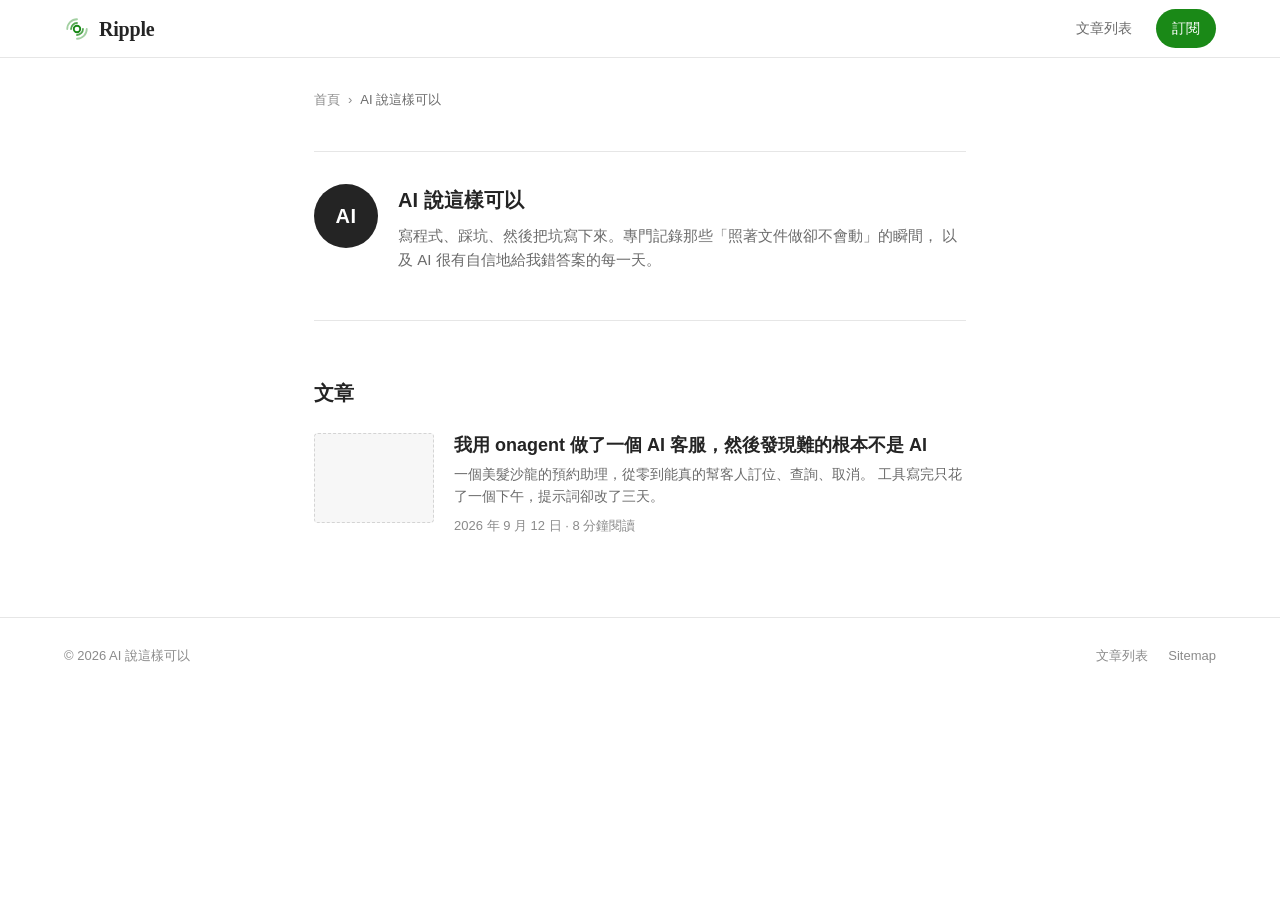
==== aisaidok/index.html @ 000d6a1a "Restructure into Medium-style /author/slug URLs and add Ripple branding The single page at the root " ====
<!doctype html>
<html lang="zh-Hant">
<head>
  <meta charset="UTF-8" />
  <meta name="viewport" content="width=device-width, initial-scale=1.0" />

  <title>關於 AI 說這樣可以</title>
  <meta name="description" content="寫程式、踩坑、然後把坑寫下來。專門記錄那些「照著文件做卻不會動」的瞬間，以及 AI 很有自信地給我錯答案的每一天。" />
  <link rel="canonical" href="https://ripple.shuttle.tools/aisaidok/" />

  <meta property="og:type" content="profile" />
  <meta property="og:site_name" content="AI 說這樣可以" />
  <meta property="og:locale" content="zh_TW" />
  <meta property="og:title" content="關於 AI 說這樣可以" />
  <meta property="og:description" content="寫程式、踩坑、然後把坑寫下來。" />
  <meta property="og:url" content="https://ripple.shuttle.tools/aisaidok/" />

  <script type="application/ld+json">
  {
    "@context": "https://schema.org",
    "@type": "ProfilePage",
    "mainEntity": {
      "@type": "Person",
      "name": "AI 說這樣可以",
      "alternateName": "aisaidok",
      "description": "寫程式、踩坑、然後把坑寫下來。專門記錄那些「照著文件做卻不會動」的瞬間。",
      "url": "https://ripple.shuttle.tools/aisaidok/"
    }
  }
  </script>

  <link rel="stylesheet" href="/style.css" />
</head>
<body>

  <header class="topbar">
    <div class="topbar-inner">
      <a class="brand" href="/" aria-label="Ripple 首頁">
        <svg class="brand-mark" viewBox="0 0 24 24" width="26" height="26" fill="none" aria-hidden="true">
          <circle cx="12" cy="12" r="3" stroke="currentColor" stroke-width="1.7" />
          <path d="M6.5 12a5.5 5.5 0 0 1 5.5-5.5" stroke="currentColor" stroke-width="1.7" stroke-linecap="round" opacity="0.75" />
          <path d="M17.5 12a5.5 5.5 0 0 1-5.5 5.5" stroke="currentColor" stroke-width="1.7" stroke-linecap="round" opacity="0.75" />
          <path d="M3 12A9 9 0 0 1 12 3" stroke="currentColor" stroke-width="1.7" stroke-linecap="round" opacity="0.4" />
          <path d="M21 12a9 9 0 0 1-9 9" stroke="currentColor" stroke-width="1.7" stroke-linecap="round" opacity="0.4" />
        </svg>
        <span class="brand-name">Ripple</span>
      </a>
      <nav class="topbar-nav">
        <a href="/">文章列表</a>
        <a class="topbar-cta" href="#">訂閱</a>
      </nav>
    </div>
  </header>

  <main>
    <nav class="breadcrumb" aria-label="麵包屑導覽">
      <a href="/">首頁</a>
      <span aria-hidden="true">›</span>
      <span aria-current="page">AI 說這樣可以</span>
    </nav>

    <section class="author-card">
      <div class="avatar avatar-lg" aria-hidden="true">AI</div>
      <div class="author-card-body">
        <h1 class="author-card-name">AI 說這樣可以</h1>
        <p class="author-card-bio">
          寫程式、踩坑、然後把坑寫下來。專門記錄那些「照著文件做卻不會動」的瞬間，
          以及 AI 很有自信地給我錯答案的每一天。
        </p>
      </div>
    </section>

    <section class="more-posts">
      <h2 class="section-title">文章</h2>
      <div class="post-list">

        <a class="post-card" href="/aisaidok/onagent-ai-customer-service">
          <div class="card-thumb" aria-hidden="true"></div>
          <div class="card-body">
            <h3 class="card-title">我用 onagent 做了一個 AI 客服，然後發現難的根本不是 AI</h3>
            <p class="card-excerpt">
              一個美髮沙龍的預約助理，從零到能真的幫客人訂位、查詢、取消。
              工具寫完只花了一個下午，提示詞卻改了三天。
            </p>
            <div class="card-meta">2026 年 9 月 12 日 · 8 分鐘閱讀</div>
          </div>
        </a>

      </div>
    </section>
  </main>

  <footer class="site-footer">
    <div class="site-footer-inner">
      <span>© 2026 AI 說這樣可以</span>
      <nav class="site-footer-nav">
        <a href="/">文章列表</a>
        <a href="/sitemap.xml">Sitemap</a>
      </nav>
    </div>
  </footer>

</body>
</html>
---- style.css ----
/* ==========================================================================
   AI 說這樣可以 — Medium 風格部落格樣式
   ========================================================================== */

:root {
  --text: #242424;
  --text-secondary: #6b6b6b;
  --text-tertiary: #8b8b8b;
  --bg: #ffffff;
  --border: #e6e6e6;
  --border-strong: #d4d4d4;
  --accent: #1a8917;          /* Medium 的招牌綠 */
  --accent-hover: #156f12;
  --code-bg: #f2f2f2;
  --placeholder-bg: #f7f7f7;

  --font-sans: -apple-system, BlinkMacSystemFont, "Segoe UI", "PingFang TC",
               "Noto Sans TC", "Microsoft JhengHei", sans-serif;
  --font-serif: "Georgia", "Songti TC", "Noto Serif TC", serif;
  --font-mono: ui-monospace, SFMono-Regular, "SF Mono", Menlo, Consolas, monospace;

  /* 內文欄寬：Medium 約 680px，中文字較寬，取 700px */
  --content-width: 700px;
}

* {
  box-sizing: border-box;
}

html {
  -webkit-text-size-adjust: 100%;
}

body {
  margin: 0;
  background: var(--bg);
  color: var(--text);
  font-family: var(--font-sans);
  line-height: 1.6;
  -webkit-font-smoothing: antialiased;
}

a {
  color: inherit;
}

/* ==========================================================================
   頂部導覽列
   ========================================================================== */

.topbar {
  position: sticky;
  top: 0;
  z-index: 10;
  background: rgba(255, 255, 255, 0.95);
  backdrop-filter: saturate(180%) blur(12px);
  border-bottom: 1px solid var(--border);
}

.topbar-inner {
  max-width: 1200px;
  margin: 0 auto;
  padding: 0 24px;
  height: 57px;
  display: flex;
  align-items: center;
  justify-content: space-between;
  gap: 16px;
}

.brand {
  display: inline-flex;
  align-items: center;
  gap: 9px;
  font-size: 20px;
  font-weight: 700;
  letter-spacing: -0.02em;
  text-decoration: none;
  white-space: nowrap;
}

/* 水紋圖標：同心圓弧由內而外遞減不透明度，呼應 ripple 的擴散感。
   用 currentColor 上色，所以跟著 .brand 的文字色走。 */
.brand-mark {
  flex: none;
  color: var(--accent);
  transition: transform 200ms ease;
}

.brand:hover .brand-mark {
  transform: scale(1.08);
}

.brand-name {
  font-family: var(--font-serif);
  letter-spacing: -0.01em;
}

.topbar-nav {
  display: flex;
  align-items: center;
  gap: 24px;
}

.topbar-nav a {
  font-size: 14px;
  color: var(--text-secondary);
  text-decoration: none;
}

.topbar-nav a:hover {
  color: var(--text);
}

.topbar-cta {
  background: var(--accent);
  color: #fff !important;
  padding: 8px 16px;
  border-radius: 99px;
  font-size: 14px;
}

.topbar-cta:hover {
  background: var(--accent-hover);
}

/* ==========================================================================
   文章主體容器
   ========================================================================== */

main {
  max-width: var(--content-width);
  margin: 0 auto;
  padding: 0 24px;
}

/* ==========================================================================
   首頁
   ========================================================================== */

.home-hero {
  padding: 72px 0 56px;
  border-bottom: 1px solid var(--border);
  margin-bottom: 48px;
}

.home-title {
  margin: 0 0 16px;
  font-family: var(--font-serif);
  font-size: 48px;
  line-height: 1.2;
  letter-spacing: -0.02em;
  font-weight: 700;
}

.home-tagline {
  margin: 0;
  font-size: 19px;
  line-height: 1.6;
  color: var(--text-secondary);
}

@media (max-width: 768px) {
  .home-hero {
    padding: 48px 0 36px;
    margin-bottom: 36px;
  }

  .home-title {
    font-size: 34px;
  }

  .home-tagline {
    font-size: 17px;
  }
}

/* 麵包屑 */

.breadcrumb {
  display: flex;
  align-items: center;
  gap: 8px;
  flex-wrap: wrap;
  padding-top: 32px;
  font-size: 13px;
  color: var(--text-tertiary);
}

.breadcrumb a {
  color: var(--text-tertiary);
  text-decoration: none;
}

.breadcrumb a:hover {
  color: var(--text);
  text-decoration: underline;
}

.breadcrumb [aria-current="page"] {
  color: var(--text-secondary);
}

.post-header {
  padding-top: 24px;
}

/* 標籤 */

.post-tags {
  display: flex;
  flex-wrap: wrap;
  gap: 8px;
  margin-bottom: 20px;
}

.tag {
  font-size: 13px;
  color: var(--text-secondary);
  background: var(--placeholder-bg);
  padding: 5px 12px;
  border-radius: 99px;
  text-decoration: none;
}

.tag:hover {
  background: var(--border);
}

.tag-lg {
  font-size: 14px;
  padding: 7px 16px;
}

/* 標題與副標 */

.post-title {
  margin: 0 0 12px;
  font-family: var(--font-serif);
  font-size: 42px;
  line-height: 1.25;
  letter-spacing: -0.02em;
  font-weight: 700;
}

.post-subtitle {
  margin: 0 0 32px;
  font-size: 21px;
  line-height: 1.5;
  color: var(--text-secondary);
  font-weight: 400;
}

/* 作者資訊列 */

.post-meta {
  display: flex;
  align-items: center;
  gap: 12px;
  margin-bottom: 24px;
}

.avatar {
  flex: none;
  width: 44px;
  height: 44px;
  border-radius: 50%;
  background: var(--text);
  color: #fff;
  display: grid;
  place-items: center;
  font-size: 15px;
  font-weight: 600;
  letter-spacing: 0.02em;
}

.avatar-lg {
  width: 64px;
  height: 64px;
  font-size: 20px;
}

.meta-text {
  min-width: 0;
}

.meta-line-1 {
  display: flex;
  align-items: center;
  gap: 10px;
  flex-wrap: wrap;
}

.author-name {
  font-size: 15px;
  text-decoration: none;
}

.author-name:hover {
  text-decoration: underline;
}

.follow-btn {
  border: none;
  background: none;
  padding: 0;
  font-size: 14px;
  color: var(--accent);
  cursor: pointer;
  font-family: inherit;
}

.follow-btn:hover {
  color: var(--accent-hover);
}

.follow-btn-lg {
  background: var(--accent);
  color: #fff;
  padding: 9px 18px;
  border-radius: 99px;
  font-size: 14px;
}

.follow-btn-lg:hover {
  background: var(--accent-hover);
  color: #fff;
}

.meta-line-2 {
  font-size: 14px;
  color: var(--text-tertiary);
  margin-top: 2px;
}

.dot {
  margin: 0 6px;
}

/* 互動列 */

.post-actions {
  display: flex;
  align-items: center;
  justify-content: space-between;
  padding: 12px 0;
  border-top: 1px solid var(--border);
  border-bottom: 1px solid var(--border);
  margin-bottom: 40px;
}

.actions-left,
.actions-right {
  display: flex;
  align-items: center;
  gap: 20px;
}

.action-btn {
  display: inline-flex;
  align-items: center;
  gap: 7px;
  border: none;
  background: none;
  padding: 0;
  cursor: pointer;
  color: var(--text-tertiary);
  font-size: 14px;
  font-family: inherit;
}

.action-btn:hover {
  color: var(--text);
}

/* ==========================================================================
   首圖
   ========================================================================== */

.post-hero {
  margin: 0 0 44px;
}

.hero-placeholder {
  aspect-ratio: 16 / 9;
  background: var(--placeholder-bg);
  border: 1px dashed var(--border-strong);
  border-radius: 4px;
  display: grid;
  place-items: center;
  color: var(--text-tertiary);
  font-size: 14px;
}

.post-hero figcaption {
  margin-top: 10px;
  text-align: center;
  font-size: 13px;
  color: var(--text-tertiary);
}

/* ==========================================================================
   內文
   ========================================================================== */

.post-body {
  font-family: var(--font-serif);
  font-size: 20px;
  line-height: 1.8;
  letter-spacing: 0.003em;
}

.placeholder-note {
  font-family: var(--font-sans);
  font-size: 15px;
  color: var(--text-tertiary);
  background: var(--placeholder-bg);
  border-left: 3px solid var(--border-strong);
  padding: 14px 18px;
  margin: 0 0 40px;
}

.post-body p {
  margin: 0 0 32px;
}

.post-body h2 {
  font-size: 30px;
  line-height: 1.3;
  letter-spacing: -0.015em;
  margin: 48px 0 12px;
}

.post-body h3 {
  font-size: 24px;
  line-height: 1.35;
  margin: 36px 0 8px;
}

.post-body a {
  color: var(--text);
  text-decoration: underline;
  text-underline-offset: 2px;
  text-decoration-thickness: 1px;
}

.post-body a:hover {
  color: var(--accent);
}

.post-body blockquote {
  margin: 32px 0;
  padding-left: 20px;
  border-left: 3px solid var(--text);
  font-style: italic;
  color: var(--text-secondary);
}

.post-body ul,
.post-body ol {
  margin: 0 0 32px;
  padding-left: 28px;
}

.post-body li {
  margin-bottom: 10px;
}

.post-body code {
  font-family: var(--font-mono);
  font-size: 0.82em;
  background: var(--code-bg);
  padding: 2px 6px;
  border-radius: 3px;
}

.post-body pre {
  background: var(--code-bg);
  border-radius: 4px;
  padding: 20px;
  overflow-x: auto;
  margin: 0 0 32px;
}

.post-body pre code {
  background: none;
  padding: 0;
  font-size: 14px;
  line-height: 1.6;
}

.post-body hr {
  border: none;
  text-align: center;
  margin: 48px 0;
}

/* Medium 招牌的三點分隔線 */
.post-body hr::before {
  content: "* * *";
  letter-spacing: 0.6em;
  color: var(--text-tertiary);
  font-size: 20px;
}

/* ==========================================================================
   文末標籤
   ========================================================================== */

.post-footer {
  margin: 48px 0 0;
}

.footer-tags {
  display: flex;
  flex-wrap: wrap;
  gap: 10px;
}

/* ==========================================================================
   作者簡介卡
   ========================================================================== */

.author-card {
  display: flex;
  gap: 20px;
  margin: 40px 0 56px;
  padding: 32px 0;
  border-top: 1px solid var(--border);
  border-bottom: 1px solid var(--border);
}

.author-card-body {
  min-width: 0;
}

.author-card-name {
  margin: 0 0 8px;
  font-size: 20px;
  font-weight: 700;
}

.author-card-bio {
  margin: 0 0 16px;
  font-size: 15px;
  color: var(--text-secondary);
}

/* ==========================================================================
   延伸閱讀
   ========================================================================== */

.more-posts {
  margin-bottom: 80px;
}

/* 文章底部的「回文章列表」區塊——目前只有一篇文章，
   用它取代會連到 404 的延伸閱讀卡片（見文章頁的註解）。 */
.back-home {
  display: flex;
  align-items: center;
  justify-content: space-between;
  gap: 16px;
  flex-wrap: wrap;
  padding: 28px 32px;
  background: var(--placeholder-bg);
  border-radius: 8px;
}

.back-home-text {
  margin: 0;
  font-size: 16px;
  color: var(--text-secondary);
}

.back-home-link {
  font-size: 15px;
  font-weight: 600;
  color: var(--accent);
  text-decoration: none;
  white-space: nowrap;
}

.back-home-link:hover {
  color: var(--accent-hover);
  text-decoration: underline;
}

.section-title {
  font-size: 20px;
  font-weight: 700;
  margin: 0 0 24px;
}

.post-list {
  display: grid;
  gap: 28px;
}

.post-card {
  display: flex;
  gap: 20px;
  text-decoration: none;
  align-items: flex-start;
}

.card-thumb {
  flex: none;
  width: 120px;
  aspect-ratio: 4 / 3;
  background: var(--placeholder-bg);
  border: 1px dashed var(--border-strong);
  border-radius: 4px;
}

.card-body {
  min-width: 0;
}

.card-title {
  margin: 0 0 6px;
  font-size: 18px;
  font-weight: 700;
  line-height: 1.35;
}

.post-card:hover .card-title {
  text-decoration: underline;
}

.card-excerpt {
  margin: 0 0 8px;
  font-size: 14px;
  color: var(--text-secondary);
  /* 限制兩行 */
  display: -webkit-box;
  -webkit-line-clamp: 2;
  -webkit-box-orient: vertical;
  overflow: hidden;
}

.card-meta {
  font-size: 13px;
  color: var(--text-tertiary);
}

/* ==========================================================================
   頁尾
   ========================================================================== */

.site-footer {
  border-top: 1px solid var(--border);
  padding: 28px 0;
}

.site-footer-inner {
  max-width: 1200px;
  margin: 0 auto;
  padding: 0 24px;
  display: flex;
  align-items: center;
  justify-content: space-between;
  gap: 16px;
  flex-wrap: wrap;
  font-size: 13px;
  color: var(--text-tertiary);
}

/* 版權那行在文章頁是連回首頁的連結，在其他頁是純文字 —
   兩者外觀一致，不要因為是 <a> 就冒出底線。 */
.site-footer-inner > a {
  color: inherit;
  text-decoration: none;
}

.site-footer-inner > a:hover {
  color: var(--text);
}

.site-footer-nav {
  display: flex;
  gap: 20px;
}

.site-footer-nav a {
  color: var(--text-tertiary);
  text-decoration: none;
}

.site-footer-nav a:hover {
  color: var(--text);
}

/* ==========================================================================
   響應式
   ========================================================================== */

@media (max-width: 768px) {
  .breadcrumb {
    padding-top: 20px;
  }

  .post-header {
    padding-top: 20px;
  }

  .post-title {
    font-size: 32px;
  }

  .post-subtitle {
    font-size: 18px;
    margin-bottom: 24px;
  }

  .post-body {
    font-size: 18px;
  }

  .post-body h2 {
    font-size: 25px;
  }

  .post-body h3 {
    font-size: 21px;
  }

  /* 手機上導覽列只留品牌名與訂閱鈕 */
  .topbar-nav a:not(.topbar-cta) {
    display: none;
  }

  .card-thumb {
    width: 90px;
  }
}
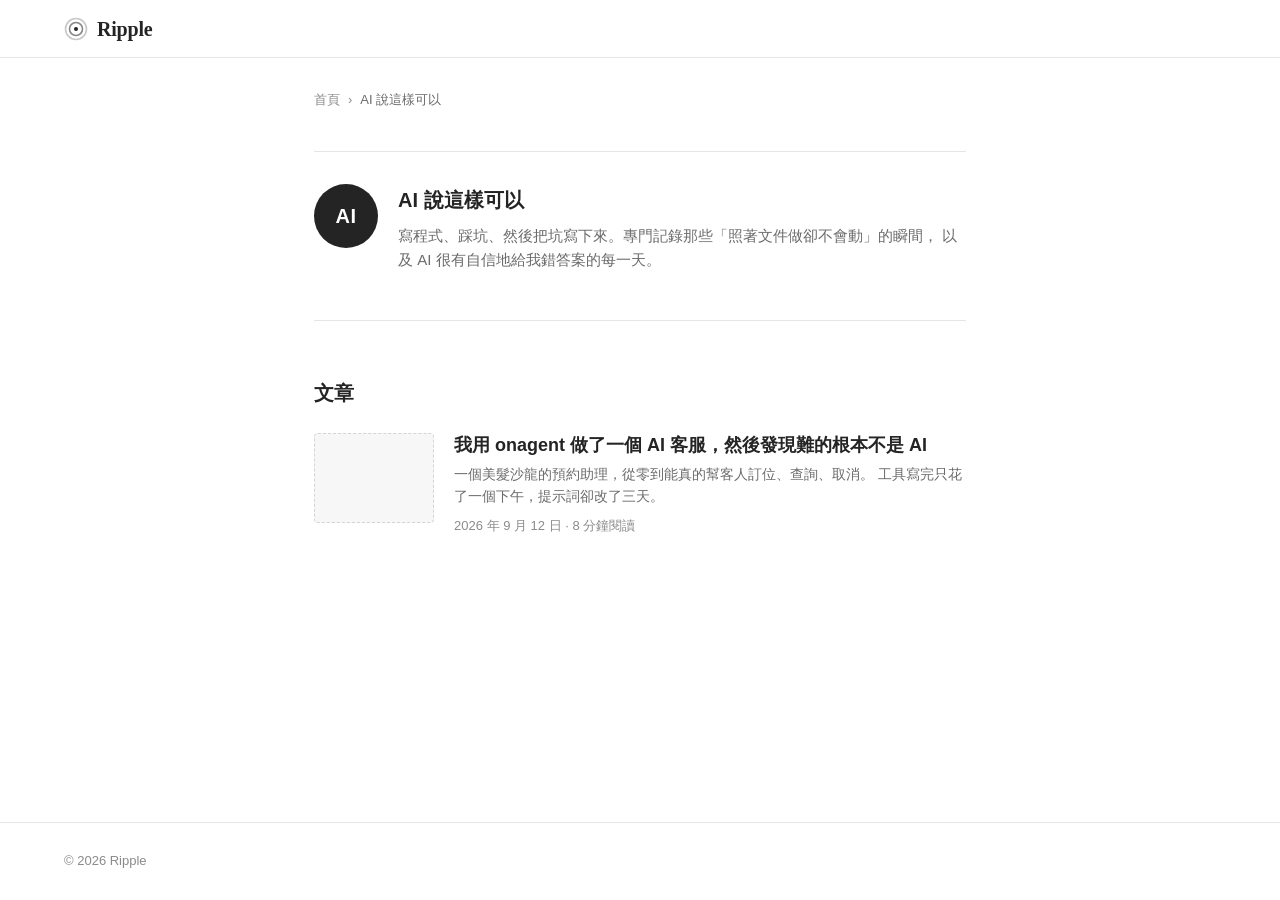
==== commit 0936bde2: "Split site and writer identity, strip dead controls, simplify the mark Ripple is the publication; "A" ====
--- a/aisaidok/index.html
+++ b/aisaidok/index.html
@@ -9,7 +9,7 @@
   <link rel="canonical" href="https://ripple.shuttle.tools/aisaidok/" />
 
   <meta property="og:type" content="profile" />
-  <meta property="og:site_name" content="AI 說這樣可以" />
+  <meta property="og:site_name" content="Ripple" />
   <meta property="og:locale" content="zh_TW" />
   <meta property="og:title" content="關於 AI 說這樣可以" />
   <meta property="og:description" content="寫程式、踩坑、然後把坑寫下來。" />
@@ -36,19 +36,13 @@
   <header class="topbar">
     <div class="topbar-inner">
       <a class="brand" href="/" aria-label="Ripple 首頁">
-        <svg class="brand-mark" viewBox="0 0 24 24" width="26" height="26" fill="none" aria-hidden="true">
-          <circle cx="12" cy="12" r="3" stroke="currentColor" stroke-width="1.7" />
-          <path d="M6.5 12a5.5 5.5 0 0 1 5.5-5.5" stroke="currentColor" stroke-width="1.7" stroke-linecap="round" opacity="0.75" />
-          <path d="M17.5 12a5.5 5.5 0 0 1-5.5 5.5" stroke="currentColor" stroke-width="1.7" stroke-linecap="round" opacity="0.75" />
-          <path d="M3 12A9 9 0 0 1 12 3" stroke="currentColor" stroke-width="1.7" stroke-linecap="round" opacity="0.4" />
-          <path d="M21 12a9 9 0 0 1-9 9" stroke="currentColor" stroke-width="1.7" stroke-linecap="round" opacity="0.4" />
+        <svg class="brand-mark" viewBox="0 0 24 24" width="24" height="24" fill="none" aria-hidden="true">
+          <circle cx="12" cy="12" r="2" fill="currentColor" />
+          <circle cx="12" cy="12" r="6.5" stroke="currentColor" stroke-width="1.6" opacity="0.55" />
+          <circle cx="12" cy="12" r="10.5" stroke="currentColor" stroke-width="1.6" opacity="0.25" />
         </svg>
         <span class="brand-name">Ripple</span>
       </a>
-      <nav class="topbar-nav">
-        <a href="/">文章列表</a>
-        <a class="topbar-cta" href="#">訂閱</a>
-      </nav>
     </div>
   </header>
 
@@ -74,7 +68,7 @@
       <h2 class="section-title">文章</h2>
       <div class="post-list">
 
-        <a class="post-card" href="/aisaidok/onagent-ai-customer-service">
+        <a class="post-card" href="/aisaidok/onagent-ai-customer-service/">
           <div class="card-thumb" aria-hidden="true"></div>
           <div class="card-body">
             <h3 class="card-title">我用 onagent 做了一個 AI 客服，然後發現難的根本不是 AI</h3>
@@ -92,11 +86,7 @@
 
   <footer class="site-footer">
     <div class="site-footer-inner">
-      <span>© 2026 AI 說這樣可以</span>
-      <nav class="site-footer-nav">
-        <a href="/">文章列表</a>
-        <a href="/sitemap.xml">Sitemap</a>
-      </nav>
+      <span>© 2026 Ripple</span>
     </div>
   </footer>
 
--- a/style.css
+++ b/style.css
@@ -31,8 +31,14 @@
   -webkit-text-size-adjust: 100%;
 }
 
+/* 頁面內容不足一個視窗高時，頁尾仍固定在視窗底部而不是浮在中間 —
+   main 的 flex:1 吃掉剩餘空間，把 .site-footer 推到最下面。
+   內容夠長時，這組規則不影響正常的文件流。 */
 body {
   margin: 0;
+  min-height: 100vh;
+  display: flex;
+  flex-direction: column;
   background: var(--bg);
   color: var(--text);
   font-family: var(--font-sans);
@@ -80,10 +86,10 @@
 }
 
 /* 水紋圖標：同心圓弧由內而外遞減不透明度，呼應 ripple 的擴散感。
-   用 currentColor 上色，所以跟著 .brand 的文字色走。 */
+   用 currentColor 上色，所以跟著 .brand 的文字色走（黑白，與商標文字一致）。 */
 .brand-mark {
   flex: none;
-  color: var(--accent);
+  color: var(--text);
   transition: transform 200ms ease;
 }
 
@@ -129,6 +135,8 @@
    ========================================================================== */
 
 main {
+  /* flex:1 讓 main 吃掉視窗剩餘高度，把頁尾推到底（見 body 的註解）。 */
+  flex: 1;
   max-width: var(--content-width);
   margin: 0 auto;
   padding: 0 24px;
@@ -138,40 +146,15 @@
    首頁
    ========================================================================== */
 
-.home-hero {
-  padding: 72px 0 56px;
-  border-bottom: 1px solid var(--border);
-  margin-bottom: 48px;
-}
-
-.home-title {
-  margin: 0 0 16px;
-  font-family: var(--font-serif);
-  font-size: 48px;
-  line-height: 1.2;
-  letter-spacing: -0.02em;
-  font-weight: 700;
-}
-
-.home-tagline {
-  margin: 0;
-  font-size: 19px;
-  line-height: 1.6;
-  color: var(--text-secondary);
+/* 首頁沒有標題區塊，文章列表直接接在導覽列下方 —
+   這裡補上原本由 hero 提供的上方留白。 */
+.home-posts {
+  padding-top: 56px;
 }
 
 @media (max-width: 768px) {
-  .home-hero {
-    padding: 48px 0 36px;
-    margin-bottom: 36px;
-  }
-
-  .home-title {
-    font-size: 34px;
-  }
-
-  .home-tagline {
-    font-size: 17px;
+  .home-posts {
+    padding-top: 32px;
   }
 }
 
